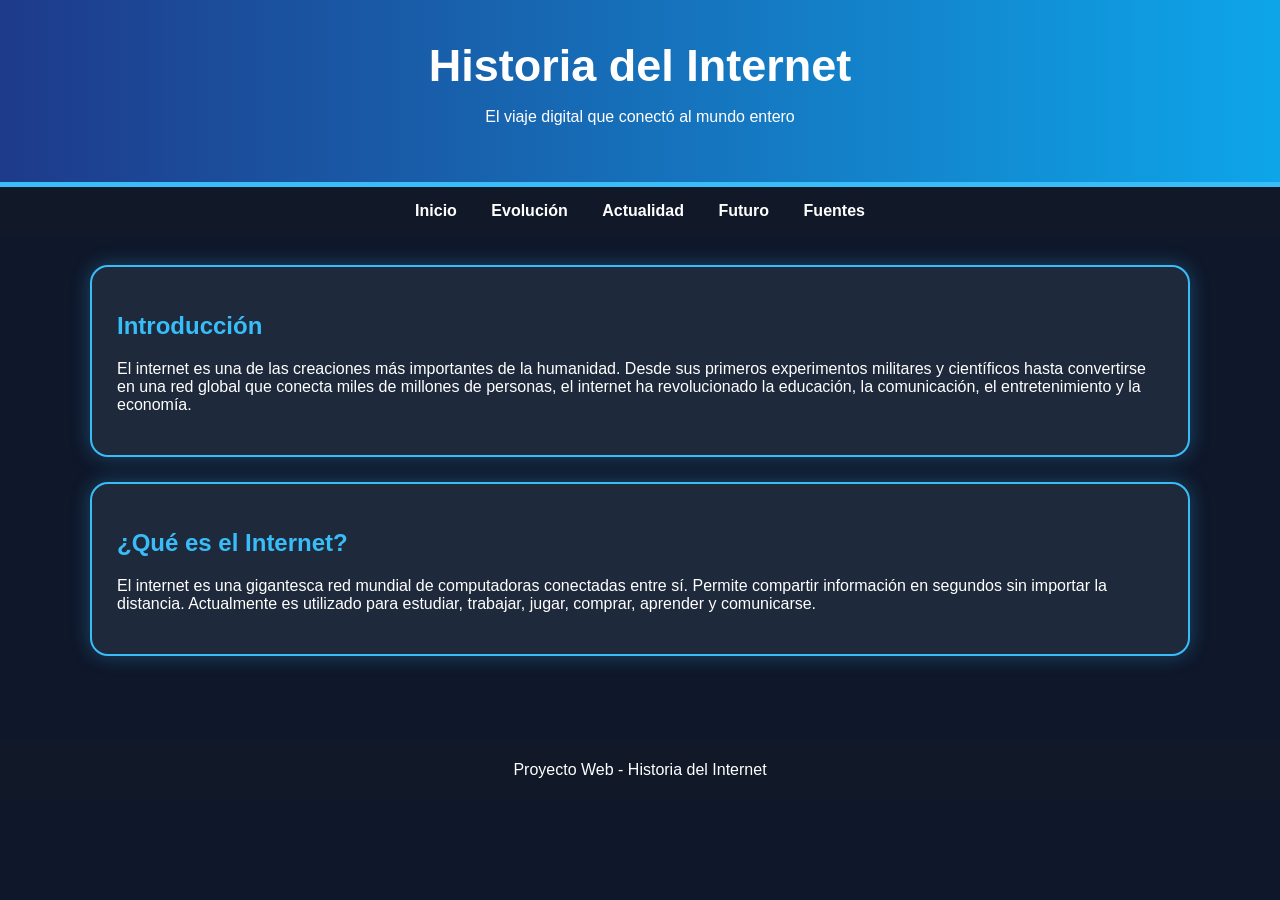
==== index.html @ 821aa35d "Add files via upload" ====
<!DOCTYPE html>
<html lang="es">
<head>
<meta charset="UTF-8">
<title>Historia del Internet</title>
<link rel="stylesheet" href="styles.css">
</head>
<body>
<header>
<h1>Historia del Internet</h1>
<p>El viaje digital que conectó al mundo entero</p>
</header>

<nav>
<a href="index.html">Inicio</a>
<a href="evolucion.html">Evolución</a>
<a href="actualidad.html">Actualidad</a>
<a href="futuro.html">Futuro</a>
<a href="fuentes.html">Fuentes</a>
</nav>

<div class="container">
<div class="card">
<h2>Introducción</h2>
<p>
El internet es una de las creaciones más importantes de la humanidad. 
Desde sus primeros experimentos militares y científicos hasta convertirse 
en una red global que conecta miles de millones de personas, el internet 
ha revolucionado la educación, la comunicación, el entretenimiento y la economía.
</p>
</div>

<div class="card">
<h2>¿Qué es el Internet?</h2>
<p>
El internet es una gigantesca red mundial de computadoras conectadas entre sí. 
Permite compartir información en segundos sin importar la distancia. 
Actualmente es utilizado para estudiar, trabajar, jugar, comprar, aprender y comunicarse.
</p>
</div>
</div>

<footer>
Proyecto Web - Historia del Internet
</footer>
</body>
</html>
---- styles.css ----
body{
    margin:0;
    font-family:Arial, Helvetica, sans-serif;
    background:#0f172a;
    color:white;
}
header{
    background:linear-gradient(90deg,#1e3a8a,#0ea5e9);
    padding:40px;
    text-align:center;
    border-bottom:5px solid #38bdf8;
}
header h1{
    margin:0;
    font-size:45px;
}
nav{
    background:#111827;
    padding:15px;
    text-align:center;
}
nav a{
    color:white;
    text-decoration:none;
    margin:15px;
    font-weight:bold;
}
nav a:hover{
    color:#38bdf8;
}
.container{
    width:90%;
    max-width:1100px;
    margin:auto;
    padding:30px 0;
}
.card{
    background:#1e293b;
    padding:25px;
    border-radius:18px;
    margin-bottom:25px;
    border:2px solid #38bdf8;
    box-shadow:0 0 20px rgba(56,189,248,0.3);
}
h2{
    color:#38bdf8;
}
footer{
    background:#111827;
    text-align:center;
    padding:20px;
    margin-top:30px;
}
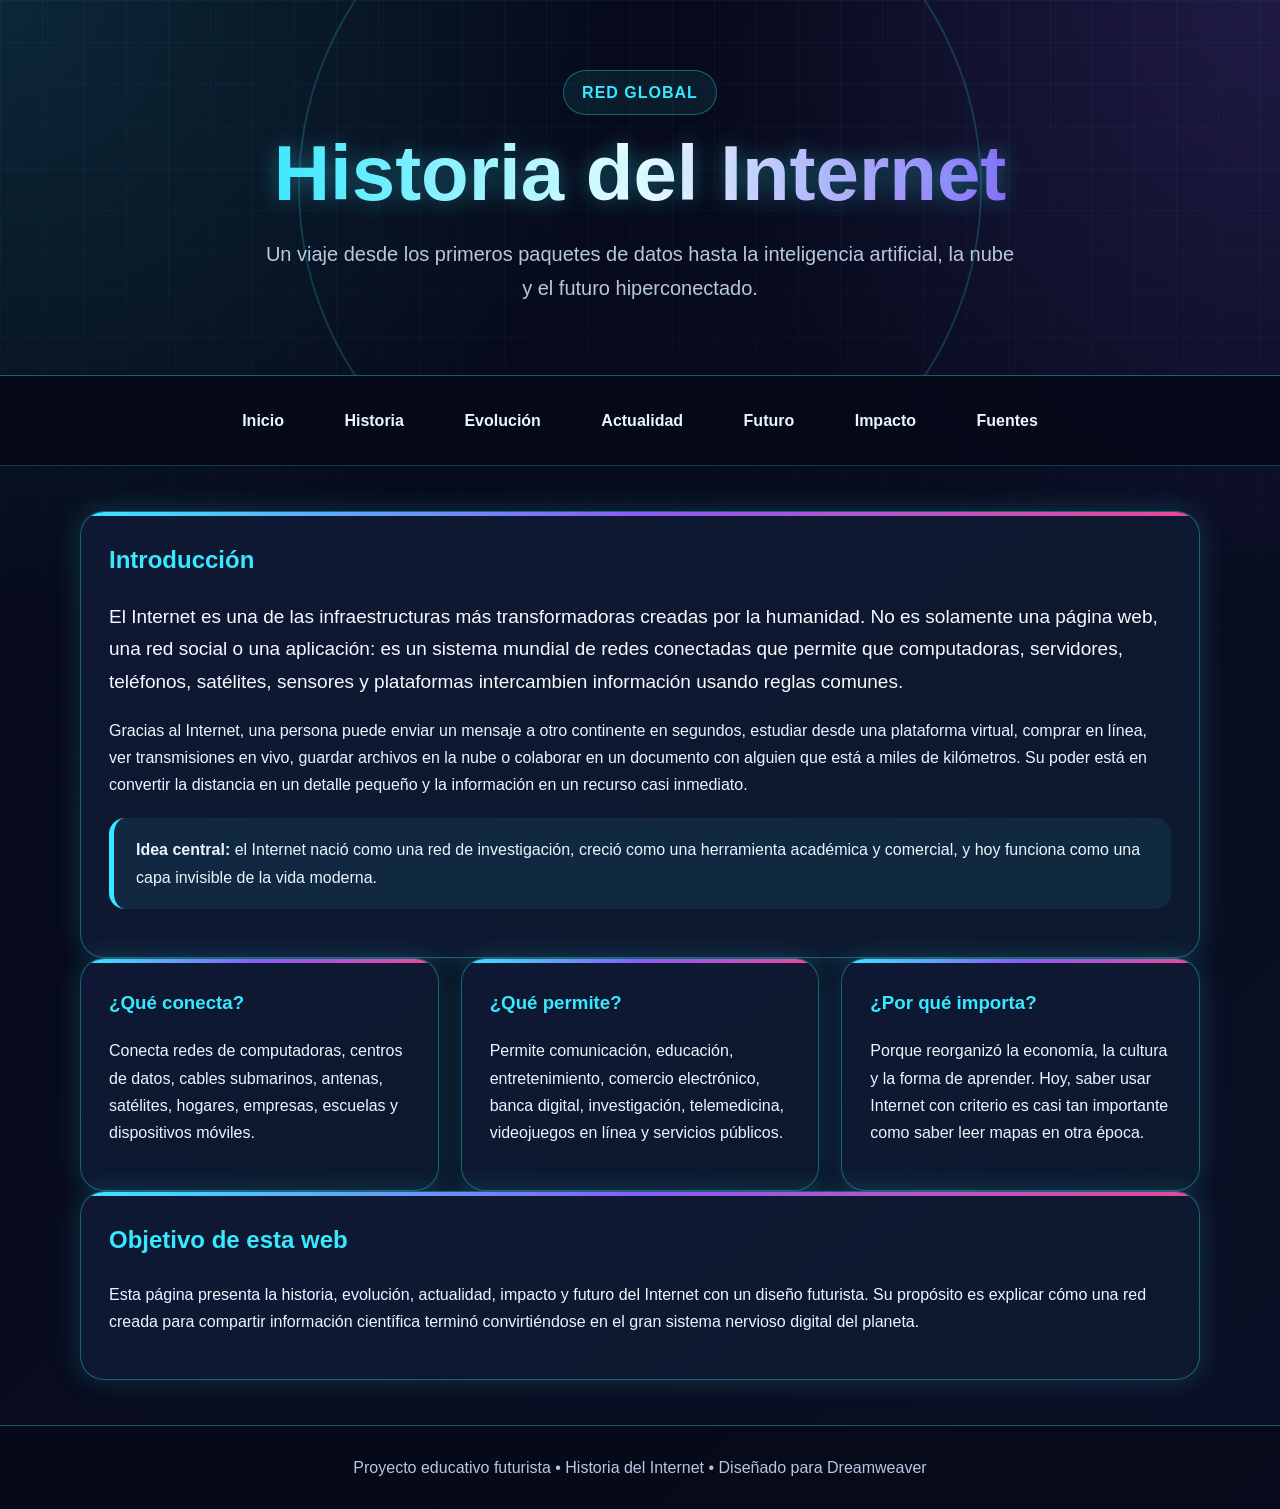
==== commit 1271fa4d: "Add files via upload" ====
--- a/index.html
+++ b/index.html
@@ -1,48 +1,70 @@
-
 <!DOCTYPE html>
 <html lang="es">
 <head>
-<meta charset="UTF-8">
-<title>Historia del Internet</title>
-<link rel="stylesheet" href="styles.css">
+    <meta charset="UTF-8">
+    <meta name="viewport" content="width=device-width, initial-scale=1.0">
+    <title>Historia del Internet</title>
+    <link rel="stylesheet" href="styles.css">
 </head>
 <body>
-<header>
-<h1>Historia del Internet</h1>
-<p>El viaje digital que conectó al mundo entero</p>
+<header class="header">
+    <div class="hero">
+        <span class="badge">RED GLOBAL</span>
+        <h1 class="neon-title">Historia del Internet</h1>
+        <p class="subtitle">Un viaje desde los primeros paquetes de datos hasta la inteligencia artificial, la nube y el futuro hiperconectado.</p>
+    </div>
 </header>
 
-<nav>
-<a href="index.html">Inicio</a>
-<a href="evolucion.html">Evolución</a>
-<a href="actualidad.html">Actualidad</a>
-<a href="futuro.html">Futuro</a>
-<a href="fuentes.html">Fuentes</a>
+<nav class="navbar">
+    <a href="index.html">Inicio</a>
+    <a href="historia.html">Historia</a>
+    <a href="evolucion.html">Evolución</a>
+    <a href="actualidad.html">Actualidad</a>
+    <a href="futuro.html">Futuro</a>
+    <a href="impacto.html">Impacto</a>
+    <a href="fuentes.html">Fuentes</a>
 </nav>
 
-<div class="container">
+<main class="container">
+
+<section class="card">
+<h2>Introducción</h2>
+<p class="lead">
+El Internet es una de las infraestructuras más transformadoras creadas por la humanidad. No es solamente una página web, una red social o una aplicación: es un sistema mundial de redes conectadas que permite que computadoras, servidores, teléfonos, satélites, sensores y plataformas intercambien información usando reglas comunes.
+</p>
+<p>
+Gracias al Internet, una persona puede enviar un mensaje a otro continente en segundos, estudiar desde una plataforma virtual, comprar en línea, ver transmisiones en vivo, guardar archivos en la nube o colaborar en un documento con alguien que está a miles de kilómetros. Su poder está en convertir la distancia en un detalle pequeño y la información en un recurso casi inmediato.
+</p>
+<div class="highlight">
+<strong>Idea central:</strong> el Internet nació como una red de investigación, creció como una herramienta académica y comercial, y hoy funciona como una capa invisible de la vida moderna.
+</div>
+</section>
+
+<section class="grid">
 <div class="card">
-<h2>Introducción</h2>
+<h3>¿Qué conecta?</h3>
+<p>Conecta redes de computadoras, centros de datos, cables submarinos, antenas, satélites, hogares, empresas, escuelas y dispositivos móviles.</p>
+</div>
+<div class="card">
+<h3>¿Qué permite?</h3>
+<p>Permite comunicación, educación, entretenimiento, comercio electrónico, banca digital, investigación, telemedicina, videojuegos en línea y servicios públicos.</p>
+</div>
+<div class="card">
+<h3>¿Por qué importa?</h3>
+<p>Porque reorganizó la economía, la cultura y la forma de aprender. Hoy, saber usar Internet con criterio es casi tan importante como saber leer mapas en otra época.</p>
+</div>
+</section>
+
+<section class="card">
+<h2>Objetivo de esta web</h2>
 <p>
-El internet es una de las creaciones más importantes de la humanidad. 
-Desde sus primeros experimentos militares y científicos hasta convertirse 
-en una red global que conecta miles de millones de personas, el internet 
-ha revolucionado la educación, la comunicación, el entretenimiento y la economía.
+Esta página presenta la historia, evolución, actualidad, impacto y futuro del Internet con un diseño futurista. Su propósito es explicar cómo una red creada para compartir información científica terminó convirtiéndose en el gran sistema nervioso digital del planeta.
 </p>
-</div>
+</section>
 
-<div class="card">
-<h2>¿Qué es el Internet?</h2>
-<p>
-El internet es una gigantesca red mundial de computadoras conectadas entre sí. 
-Permite compartir información en segundos sin importar la distancia. 
-Actualmente es utilizado para estudiar, trabajar, jugar, comprar, aprender y comunicarse.
-</p>
-</div>
-</div>
-
-<footer>
-Proyecto Web - Historia del Internet
+</main>
+<footer class="footer">
+    Proyecto educativo futurista • Historia del Internet • Diseñado para Dreamweaver
 </footer>
 </body>
-</html>
+</html>
--- a/styles.css
+++ b/styles.css
@@ -1,54 +1,265 @@
+
+:root{
+    --bg:#050816;
+    --bg2:#0b1026;
+    --card:#101936;
+    --card2:#0d1b2f;
+    --cyan:#38e8ff;
+    --blue:#3b82f6;
+    --violet:#8b5cf6;
+    --pink:#ec4899;
+    --green:#22c55e;
+    --text:#eaf6ff;
+    --muted:#b8c7e0;
+    --line:rgba(56,232,255,.35);
+    --shadow:0 0 28px rgba(56,232,255,.18);
+}
+
+*{
+    box-sizing:border-box;
+    scroll-behavior:smooth;
+}
 
 body{
     margin:0;
-    font-family:Arial, Helvetica, sans-serif;
-    background:#0f172a;
-    color:white;
-}
-header{
-    background:linear-gradient(90deg,#1e3a8a,#0ea5e9);
-    padding:40px;
+    font-family:"Segoe UI", Arial, Helvetica, sans-serif;
+    background:
+        radial-gradient(circle at top left, rgba(56,232,255,.14), transparent 32%),
+        radial-gradient(circle at top right, rgba(139,92,246,.18), transparent 30%),
+        linear-gradient(135deg, var(--bg), var(--bg2));
+    color:var(--text);
+    line-height:1.7;
+}
+
+body::before{
+    content:"";
+    position:fixed;
+    inset:0;
+    pointer-events:none;
+    background-image:
+        linear-gradient(rgba(56,232,255,.05) 1px, transparent 1px),
+        linear-gradient(90deg, rgba(56,232,255,.05) 1px, transparent 1px);
+    background-size:42px 42px;
+    mask-image:linear-gradient(to bottom, rgba(0,0,0,.9), rgba(0,0,0,.2));
+}
+
+.header{
+    position:relative;
+    min-height:330px;
+    display:flex;
+    align-items:center;
+    justify-content:center;
     text-align:center;
-    border-bottom:5px solid #38bdf8;
-}
-header h1{
+    padding:70px 20px;
+    overflow:hidden;
+    border-bottom:1px solid var(--line);
+}
+
+.header::after{
+    content:"";
+    position:absolute;
+    width:680px;
+    height:680px;
+    border:2px solid rgba(56,232,255,.18);
+    border-radius:50%;
+    animation:spin 32s linear infinite;
+}
+
+@keyframes spin{
+    from{transform:rotate(0deg);}
+    to{transform:rotate(360deg);}
+}
+
+.hero{
+    position:relative;
+    z-index:1;
+    max-width:1000px;
+}
+
+.badge{
+    display:inline-block;
+    padding:8px 18px;
+    border:1px solid var(--line);
+    border-radius:999px;
+    background:rgba(56,232,255,.08);
+    color:var(--cyan);
+    font-weight:700;
+    letter-spacing:1px;
+    margin-bottom:18px;
+}
+
+h1{
+    font-size:clamp(38px, 7vw, 78px);
     margin:0;
-    font-size:45px;
-}
-nav{
-    background:#111827;
-    padding:15px;
+    line-height:1.05;
+    text-shadow:0 0 22px rgba(56,232,255,.35);
+}
+
+.subtitle{
+    color:var(--muted);
+    font-size:20px;
+    max-width:760px;
+    margin:22px auto 0;
+}
+
+.navbar{
+    position:sticky;
+    top:0;
+    z-index:20;
+    background:rgba(5,8,22,.82);
+    backdrop-filter:blur(14px);
+    border-bottom:1px solid rgba(56,232,255,.22);
+    padding:13px 15px;
     text-align:center;
 }
-nav a{
-    color:white;
+
+.navbar a{
+    color:var(--text);
     text-decoration:none;
-    margin:15px;
-    font-weight:bold;
-}
-nav a:hover{
-    color:#38bdf8;
-}
+    margin:8px 12px;
+    display:inline-block;
+    padding:9px 15px;
+    border-radius:999px;
+    border:1px solid transparent;
+    transition:.3s;
+    font-weight:700;
+}
+
+.navbar a:hover, .navbar a.active{
+    color:var(--cyan);
+    border-color:var(--line);
+    background:rgba(56,232,255,.08);
+    box-shadow:var(--shadow);
+}
+
 .container{
-    width:90%;
-    max-width:1100px;
+    width:min(1120px, 92%);
     margin:auto;
-    padding:30px 0;
-}
+    padding:45px 0;
+}
+
+.grid{
+    display:grid;
+    grid-template-columns:repeat(auto-fit, minmax(260px, 1fr));
+    gap:22px;
+}
+
 .card{
-    background:#1e293b;
-    padding:25px;
+    background:linear-gradient(145deg, rgba(16,25,54,.92), rgba(13,27,47,.86));
+    border:1px solid var(--line);
+    border-radius:24px;
+    padding:28px;
+    box-shadow:var(--shadow);
+    position:relative;
+    overflow:hidden;
+}
+
+.card::before{
+    content:"";
+    position:absolute;
+    top:0;
+    left:0;
+    width:100%;
+    height:4px;
+    background:linear-gradient(90deg, var(--cyan), var(--violet), var(--pink));
+}
+
+.card h2, .card h3{
+    color:var(--cyan);
+    margin-top:0;
+}
+
+.lead{
+    font-size:19px;
+    color:#f7fbff;
+}
+
+.highlight{
+    border-left:5px solid var(--cyan);
+    padding:18px 22px;
+    background:rgba(56,232,255,.08);
+    border-radius:16px;
+    margin:20px 0;
+}
+
+.timeline{
+    position:relative;
+    padding-left:24px;
+}
+
+.timeline::before{
+    content:"";
+    position:absolute;
+    left:6px;
+    top:0;
+    bottom:0;
+    width:2px;
+    background:linear-gradient(var(--cyan), var(--violet), var(--pink));
+}
+
+.event{
+    margin-bottom:22px;
+    position:relative;
+    background:rgba(255,255,255,.04);
+    padding:18px;
     border-radius:18px;
-    margin-bottom:25px;
-    border:2px solid #38bdf8;
-    box-shadow:0 0 20px rgba(56,189,248,0.3);
-}
-h2{
-    color:#38bdf8;
-}
-footer{
-    background:#111827;
+    border:1px solid rgba(255,255,255,.08);
+}
+
+.event::before{
+    content:"";
+    position:absolute;
+    left:-24px;
+    top:23px;
+    width:13px;
+    height:13px;
+    background:var(--cyan);
+    border-radius:50%;
+    box-shadow:0 0 16px var(--cyan);
+}
+
+.year{
+    color:var(--green);
+    font-weight:900;
+    letter-spacing:.5px;
+}
+
+ul{
+    padding-left:22px;
+}
+
+li{
+    margin:9px 0;
+}
+
+.stat{
+    font-size:38px;
+    color:var(--cyan);
+    font-weight:900;
+    text-shadow:0 0 16px rgba(56,232,255,.35);
+}
+
+.footer{
+    border-top:1px solid var(--line);
     text-align:center;
-    padding:20px;
-    margin-top:30px;
-}
+    padding:28px 15px;
+    color:var(--muted);
+    background:rgba(5,8,22,.75);
+}
+
+.source-list a{
+    color:var(--cyan);
+    word-break:break-word;
+}
+
+.neon-title{
+    background:linear-gradient(90deg, var(--cyan), #ffffff, var(--violet));
+    -webkit-background-clip:text;
+    background-clip:text;
+    color:transparent;
+}
+
+@media(max-width:700px){
+    .navbar a{margin:4px; padding:8px 10px;}
+    .header{min-height:280px;}
+}
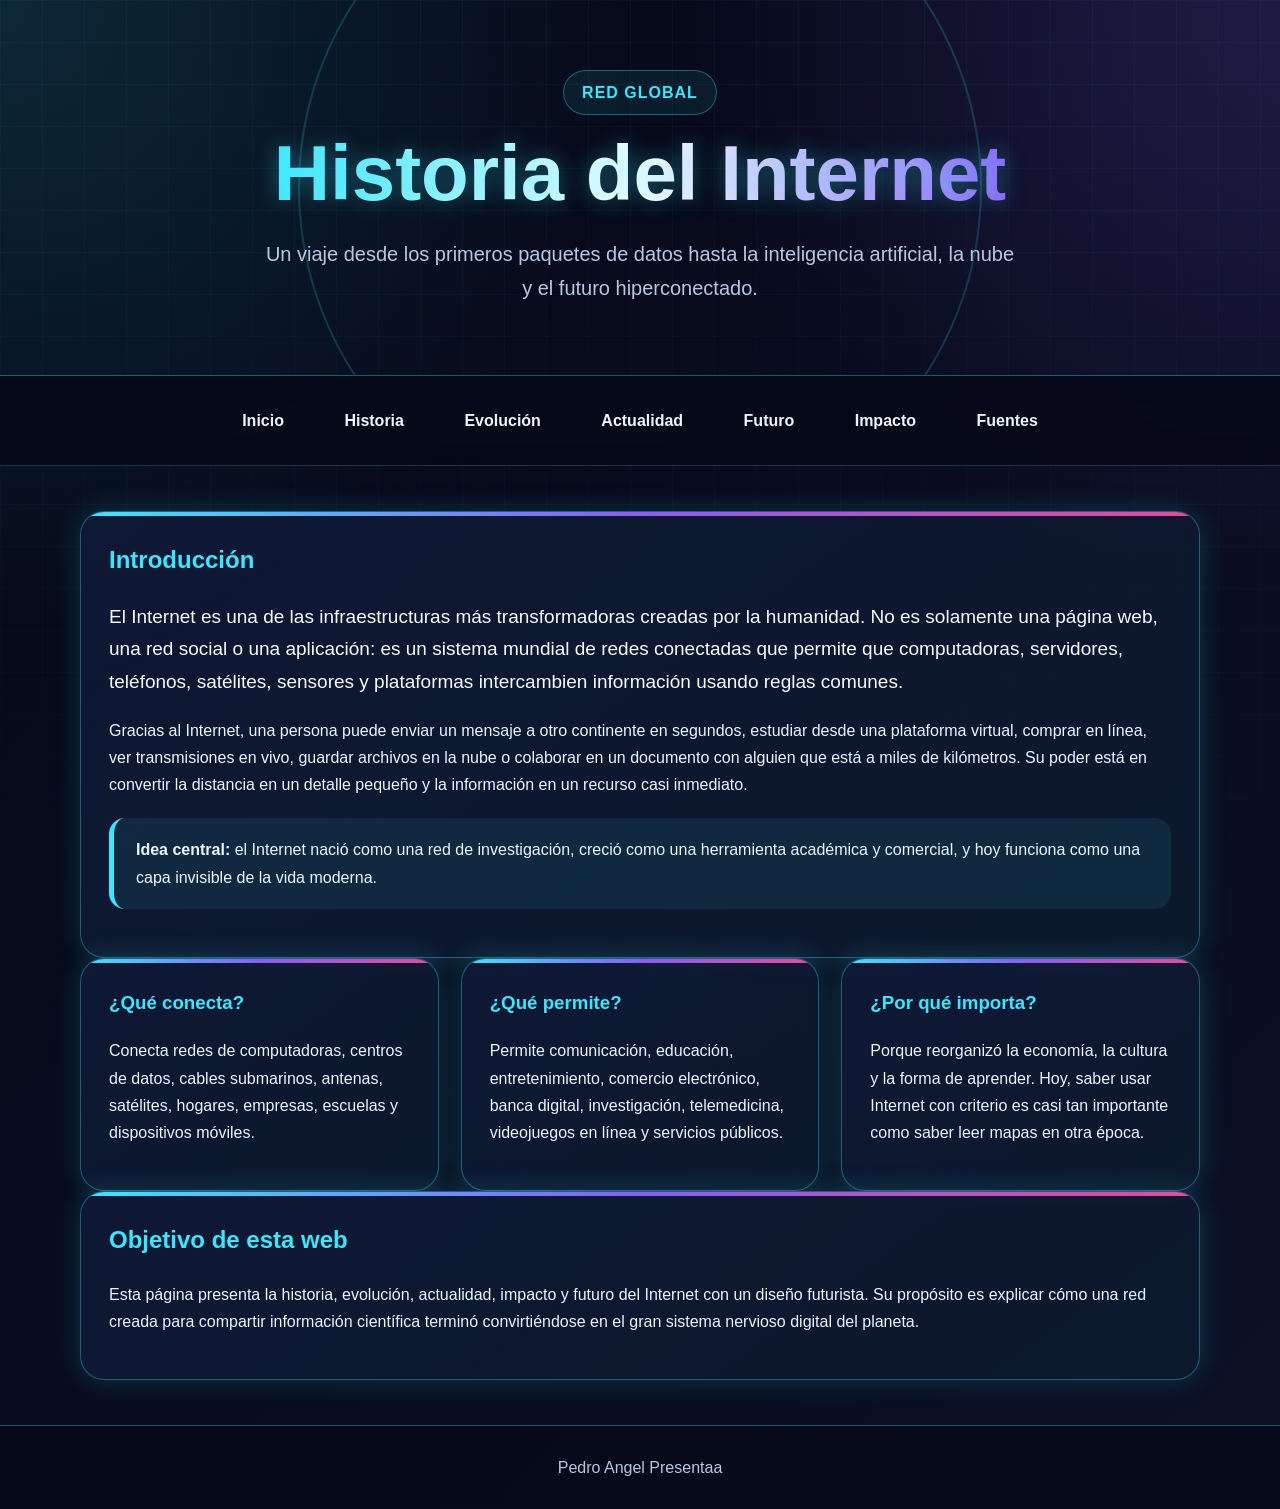
==== commit 54152264: "Add files via upload" ====
--- a/index.html
+++ b/index.html
@@ -1,70 +1,70 @@
-<!DOCTYPE html>
-<html lang="es">
-<head>
-    <meta charset="UTF-8">
-    <meta name="viewport" content="width=device-width, initial-scale=1.0">
-    <title>Historia del Internet</title>
-    <link rel="stylesheet" href="styles.css">
-</head>
-<body>
-<header class="header">
-    <div class="hero">
-        <span class="badge">RED GLOBAL</span>
-        <h1 class="neon-title">Historia del Internet</h1>
-        <p class="subtitle">Un viaje desde los primeros paquetes de datos hasta la inteligencia artificial, la nube y el futuro hiperconectado.</p>
-    </div>
-</header>
-
-<nav class="navbar">
-    <a href="index.html">Inicio</a>
-    <a href="historia.html">Historia</a>
-    <a href="evolucion.html">Evolución</a>
-    <a href="actualidad.html">Actualidad</a>
-    <a href="futuro.html">Futuro</a>
-    <a href="impacto.html">Impacto</a>
-    <a href="fuentes.html">Fuentes</a>
-</nav>
-
-<main class="container">
-
-<section class="card">
-<h2>Introducción</h2>
-<p class="lead">
-El Internet es una de las infraestructuras más transformadoras creadas por la humanidad. No es solamente una página web, una red social o una aplicación: es un sistema mundial de redes conectadas que permite que computadoras, servidores, teléfonos, satélites, sensores y plataformas intercambien información usando reglas comunes.
-</p>
-<p>
-Gracias al Internet, una persona puede enviar un mensaje a otro continente en segundos, estudiar desde una plataforma virtual, comprar en línea, ver transmisiones en vivo, guardar archivos en la nube o colaborar en un documento con alguien que está a miles de kilómetros. Su poder está en convertir la distancia en un detalle pequeño y la información en un recurso casi inmediato.
-</p>
-<div class="highlight">
-<strong>Idea central:</strong> el Internet nació como una red de investigación, creció como una herramienta académica y comercial, y hoy funciona como una capa invisible de la vida moderna.
-</div>
-</section>
-
-<section class="grid">
-<div class="card">
-<h3>¿Qué conecta?</h3>
-<p>Conecta redes de computadoras, centros de datos, cables submarinos, antenas, satélites, hogares, empresas, escuelas y dispositivos móviles.</p>
-</div>
-<div class="card">
-<h3>¿Qué permite?</h3>
-<p>Permite comunicación, educación, entretenimiento, comercio electrónico, banca digital, investigación, telemedicina, videojuegos en línea y servicios públicos.</p>
-</div>
-<div class="card">
-<h3>¿Por qué importa?</h3>
-<p>Porque reorganizó la economía, la cultura y la forma de aprender. Hoy, saber usar Internet con criterio es casi tan importante como saber leer mapas en otra época.</p>
-</div>
-</section>
-
-<section class="card">
-<h2>Objetivo de esta web</h2>
-<p>
-Esta página presenta la historia, evolución, actualidad, impacto y futuro del Internet con un diseño futurista. Su propósito es explicar cómo una red creada para compartir información científica terminó convirtiéndose en el gran sistema nervioso digital del planeta.
-</p>
-</section>
-
-</main>
-<footer class="footer">
-    Proyecto educativo futurista • Historia del Internet • Diseñado para Dreamweaver
-</footer>
-</body>
+<!DOCTYPE html>
+<html lang="es">
+<head>
+    <meta charset="UTF-8">
+    <meta name="viewport" content="width=device-width, initial-scale=1.0">
+    <title>Historia del Internet</title>
+    <link rel="stylesheet" href="styles.css">
+</head>
+<body>
+<header class="header">
+    <div class="hero">
+        <span class="badge">RED GLOBAL</span>
+        <h1 class="neon-title">Historia del Internet</h1>
+        <p class="subtitle">Un viaje desde los primeros paquetes de datos hasta la inteligencia artificial, la nube y el futuro hiperconectado.</p>
+    </div>
+</header>
+
+<nav class="navbar">
+    <a href="index.html">Inicio</a>
+    <a href="historia.html">Historia</a>
+    <a href="evolucion.html">Evolución</a>
+    <a href="actualidad.html">Actualidad</a>
+    <a href="futuro.html">Futuro</a>
+    <a href="impacto.html">Impacto</a>
+    <a href="fuentes.html">Fuentes</a>
+</nav>
+
+<main class="container">
+
+<section class="card">
+<h2>Introducción</h2>
+<p class="lead">
+El Internet es una de las infraestructuras más transformadoras creadas por la humanidad. No es solamente una página web, una red social o una aplicación: es un sistema mundial de redes conectadas que permite que computadoras, servidores, teléfonos, satélites, sensores y plataformas intercambien información usando reglas comunes.
+</p>
+<p>
+Gracias al Internet, una persona puede enviar un mensaje a otro continente en segundos, estudiar desde una plataforma virtual, comprar en línea, ver transmisiones en vivo, guardar archivos en la nube o colaborar en un documento con alguien que está a miles de kilómetros. Su poder está en convertir la distancia en un detalle pequeño y la información en un recurso casi inmediato.
+</p>
+<div class="highlight">
+<strong>Idea central:</strong> el Internet nació como una red de investigación, creció como una herramienta académica y comercial, y hoy funciona como una capa invisible de la vida moderna.
+</div>
+</section>
+
+<section class="grid">
+<div class="card">
+<h3>¿Qué conecta?</h3>
+<p>Conecta redes de computadoras, centros de datos, cables submarinos, antenas, satélites, hogares, empresas, escuelas y dispositivos móviles.</p>
+</div>
+<div class="card">
+<h3>¿Qué permite?</h3>
+<p>Permite comunicación, educación, entretenimiento, comercio electrónico, banca digital, investigación, telemedicina, videojuegos en línea y servicios públicos.</p>
+</div>
+<div class="card">
+<h3>¿Por qué importa?</h3>
+<p>Porque reorganizó la economía, la cultura y la forma de aprender. Hoy, saber usar Internet con criterio es casi tan importante como saber leer mapas en otra época.</p>
+</div>
+</section>
+
+<section class="card">
+<h2>Objetivo de esta web</h2>
+<p>
+Esta página presenta la historia, evolución, actualidad, impacto y futuro del Internet con un diseño futurista. Su propósito es explicar cómo una red creada para compartir información científica terminó convirtiéndose en el gran sistema nervioso digital del planeta.
+</p>
+</section>
+
+</main>
+<footer class="footer">
+    Pedro Angel Presentaa
+</footer>
+</body>
 </html>
